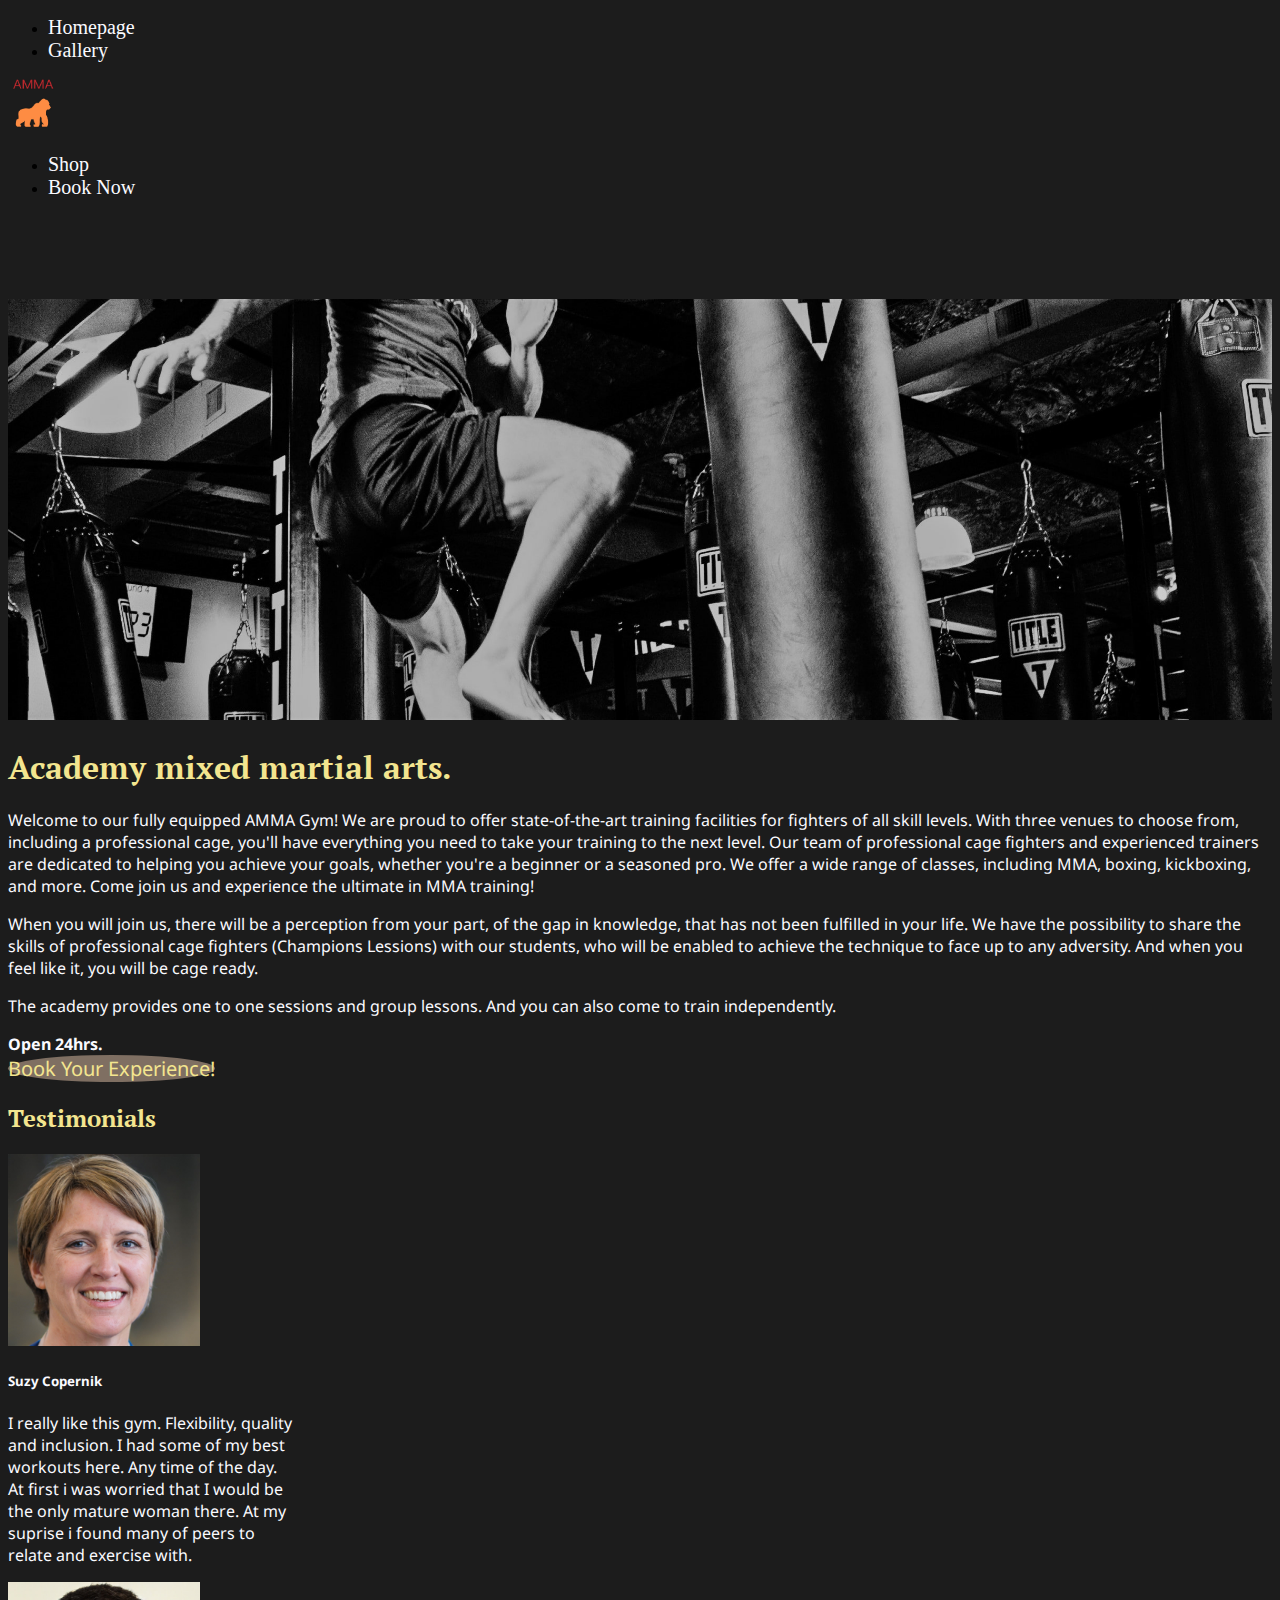
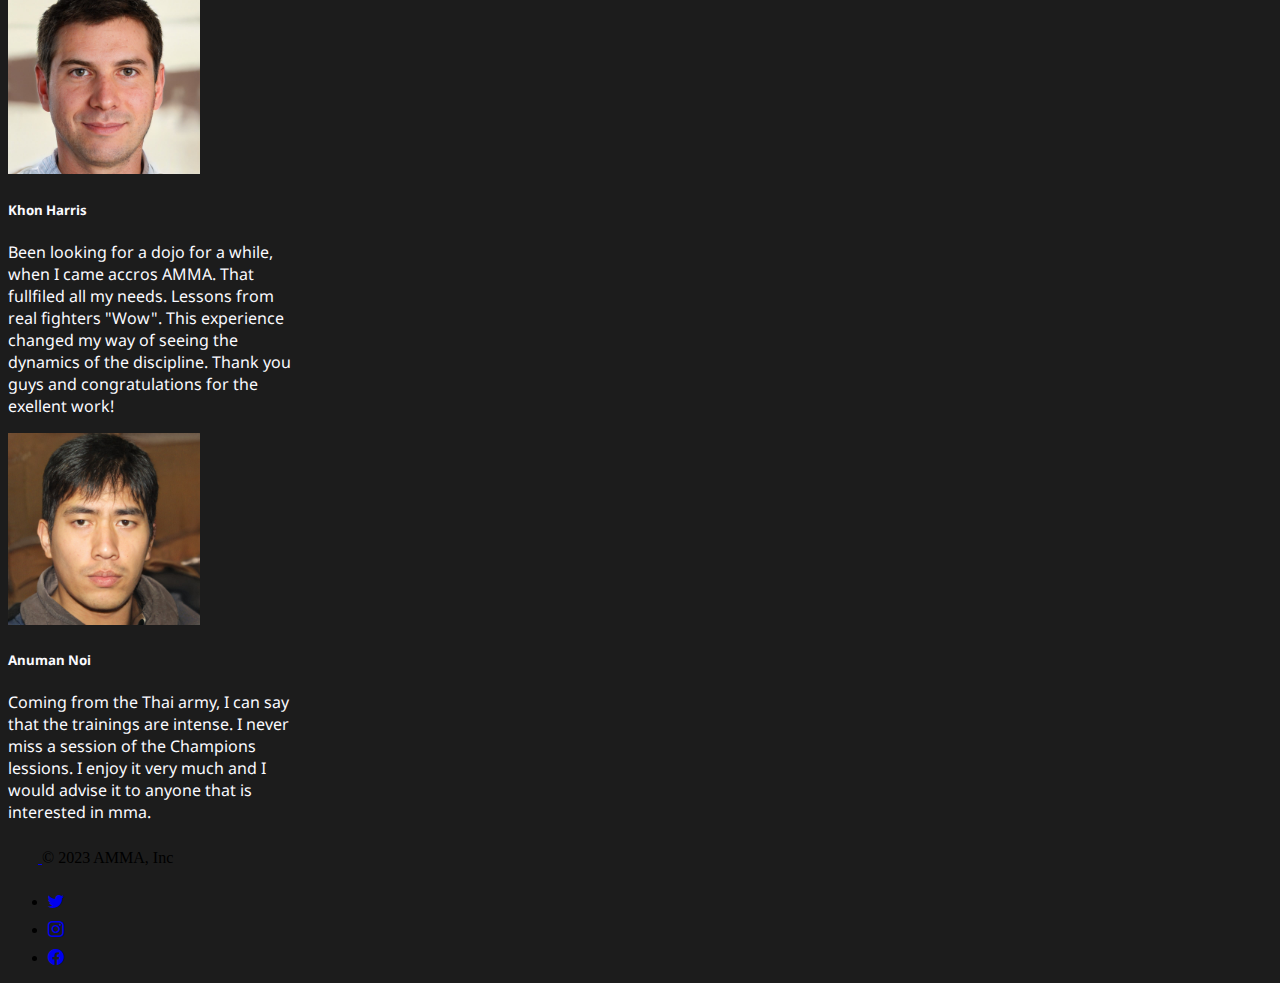
==== index.html @ ae50d0cd "Add read me material" ====
<!DOCTYPE html>
<html lang="en">

<head>
    <meta charset="utf-8">
    <meta name="viewport" content="width=device-width, initial-scale=1">
    <meta name="description" content="Academy Mixed Martial Arts Gym London">
    <title>AMMA Homepage</title>
    <link rel="icon" type="image/x-icon" href="./assets/images/logo.jpg">
    <link href="https://cdn.jsdelivr.net/npm/bootstrap@5.2.3/dist/css/bootstrap.min.css" rel="stylesheet"
        integrity="sha384-rbsA2VBKQhggwzxH7pPCaAqO46MgnOM80zW1RWuH61DGLwZJEdK2Kadq2F9CUG65" crossorigin="anonymous">
    <link rel="stylesheet" href="https://cdn.jsdelivr.net/npm/bootstrap-icons@1.10.3/font/bootstrap-icons.css">
    <link href="./assets/css/style.css" rel="stylesheet">
</head>

<body>
    <main class="bg">
        <!--nav-->
        <nav>
            <div class="navbarr container-fluid border-bottom fixed-top cbg">
                <div class="d-flex justify-content-md-center py-3 gap-md-5">
                    <ul class="nav nav-pills gap-md-5 col-sm-5 d-flex justify-content-center">
                        <li class="nav-item"><a href="index.html" class="nav-link active"
                                aria-current="page" aria-labelledby="homepage">Homepage</a></li>
                        <li class="nav-item"><a href="gallery.html" class="nav-link" aria-labelledby="gallery">Gallery</a></li>
                    </ul>
                    <a href="index.html"><img src="./assets/images/logo.jpg" class="middlelogo" alt="AMMA logo" aria-labelledby="logo nav to homepage"></a>
                    <ul class="nav nav-pills gap-md-5 col-sm-5 d-flex justify-content-center">
                        <li class="nav-item"><a href="shop.html" class="nav-link" aria-labelledby="shop">Shop</a></li>
                        <li class="nav-item"><a href="book.html" class="nav-link" aria-labelledby="book now">Book Now</a></li>
                    </ul>
                </div>
            </div>
        </nav>
        <!--/nav-->
        <!--hero-img-->
        <header>

            <div class="d-flex margin-t" aria-label="hero image man kicking a bag in the gym">
                <img class="hero-img img-fluid" alt="man kicking a bag in the gym" src="./assets/images/hero.jpg">
            </div>

        </header>

        <!--/hero-img-->
        <!--intro-->
        <section id="intro">
            <div class="container text-color mt-5 mb-5">
                <div class="row">
                    <div class="col-lg-3 col-md-2"></div>
                    <div class="col-lg-6 col-md-8 text-center">
                        <h1 class="heading-color mb-4">Academy mixed martial arts.</h1>

                        <p>
                            Welcome to our fully equipped AMMA Gym! We are proud to offer state-of-the-art training
                            facilities for fighters of all skill levels. With three venues to choose from, including a
                            professional cage, you'll
                            have everything you need to take your training to the next level. Our team of professional
                            cage fighters and experienced trainers are dedicated to helping you achieve your goals,
                            whether you're a beginner or
                            a seasoned pro. We offer a wide range of classes, including MMA, boxing, kickboxing, and
                            more. Come join us and experience the ultimate in MMA training!
                        </p>

                        <p>
                            When you will join us, there will be a perception from your part, of the gap in knowledge,
                            that has not been fulfilled in your life. We have the possibility to share the skills of
                            professional cage fighters
                            (Champions Lessions) with our students, who will be enabled to achieve the technique to face
                            up to any adversity. And when you feel like it, you will be cage ready.
                        </p>

                        <p>The academy provides one to one sessions and group lessons. And you can also come to train
                            independently.</p>

                        <strong>Open 24hrs.</strong>
                    </div>
                    <div class="nav-item"><a href="book.html" class="btn btn-primary nav-link mt-3">Book Your
                            Experience!</a></div>
                </div>
            </div>
        </section>
        <!--/intro-->
        <!--testimonials-->
        <section id="testimonials">
            <!--title-testimonials-->
            <div class="container">
                <div class="row mb-4">
                    <div class="col-12">
                        <h2 class="heading-color text-center">Testimonials</h2>
                    </div>
                </div>
            </div>
            <!--/title-testimonials-->
            <div class="container">
                <div class="row text-center cbg">
                    <!--testimonial-1-->
                    <div class="col-lg-4 d-flex justify-content-center">
                        <div class="card cbg" style="width: 18rem;">
                            <img src="./assets/images/image1.jpeg" class="card-img-top rounded-circle mx-auto d-block"
                                style="width: 12rem" alt="Photo of the testimonial Suzy Copernik" aria-label="Photo of the testimonial Suzy Copernik">
                            <div class="card-body text-color">
                                <h5 class="card-title">Suzy Copernik</h5>
                                <p class="card-text">
                                    I really like this gym. Flexibility, quality and inclusion. I had some of my best
                                    workouts here. Any time of the day. At first i was worried that I would be the only
                                    mature woman there. At my suprise
                                    i found many of peers to relate and exercise with.
                                </p>
                            </div>
                        </div>
                    </div>
                    <!--/testimonial-1-->
                    <!--testimonial-2-->
                    <div class="col-lg-4 d-flex justify-content-center">
                        <div class="card cbg" style="width: 18rem;">
                            <img src="./assets/images/image2.jpeg" class="card-img-top rounded-circle mx-auto d-block"
                                style="width: 12rem" alt="Photo of the testimonial Khon Harris" aria-label="Photo of the testimonial Khon Harris">
                            <div class="card-body text-color">
                                <h5 class="card-title">Khon Harris</h5>
                                <p class="card-text">
                                    Been looking for a dojo for a while, when I came accros AMMA. That fullfiled all my
                                    needs. Lessons from real fighters "Wow". This experience changed my way of seeing
                                    the dynamics of the discipline.
                                    Thank you guys and congratulations for the exellent work!
                                </p>
                            </div>
                        </div>
                    </div>
                    <!--/testimonial-2-->
                    <!--testimonial-3-->
                    <div class="col-lg-4 d-flex justify-content-center">
                        <div class="card cbg" style="width: 18rem;">
                            <img src="./assets/images/image3.jpeg" class="card-img-top rounded-circle mx-auto d-block"
                                style="width: 12rem" alt="Photo of the testimonial Anuman Noi" aria-label="Photo of the testimonial Anuman Noi">
                            <div class="card-body text-color">
                                <h5 class="card-title">Anuman Noi</h5>
                                <p class="card-text">
                                    Coming from the Thai army, I can say that the trainings are intense. I never miss a
                                    session of the Champions lessions. I enjoy it very much and I would advise it to
                                    anyone that is interested in mma.
                                </p>
                            </div>
                        </div>
                    </div>
                    <!--/testimonial-3-->
                </div>
            </div>
        </section>
        <!--/testimonials-->
        <!--footer-->
        <footer class="container-fluid">
            <div class="d-flex flex-wrap justify-content-between align-items-center py-3 my-4 border-top ">
                <div class="col-md-4 d-flex align-items-center">
                    <a href="/" class="mb-3 me-2 mb-md-0 text-muted text-decoration-none lh-1">
                        <svg class="bi" width="30" height="24">
                            <use xlink:href="#bootstrap" /></svg>
                    </a>
                    <span class="mb-3 mb-md-0 text-muted mt-2" aria-labelledby="copyright">&copy; 2023 AMMA, Inc</span>
                </div>
                <ul class="nav col-md-4 justify-content-end list-unstyled d-flex fs-4">
                    <li class="ms-3"><a class="text-muted link-info" aria-labelledby="twitter icon link" href="https://twitter.com/"><i
                                class="bi bi-twitter"></i><svg class="bi" width="24" height="24">
                                <use xlink:href="#twitter" /></svg></a></li>
                    <li class="ms-3"><a class="text-muted link-info" aria-labelledby="instagram icon link" href="https://www.instagram.com/"><i
                                class="bi bi-instagram"></i><svg class="bi" width="24" height="24">
                                <use xlink:href="#instagram" /></svg></a></li>
                    <li class="ms-3"><a class="text-muted link-info" aria-labelledby="facebook icon link" href="https://en-gb.facebook.com/"><i
                                class="bi bi-facebook"></i><svg class="bi" width="24" height="24">
                                <use xlink:href="#facebook" /></svg></a></li>
                </ul>
            </div>
        </footer>
        
        <!--/footer-->
    </main>

    <script src="https://cdn.jsdelivr.net/npm/bootstrap@5.2.3/dist/js/bootstrap.bundle.min.js"
        integrity="sha384-kenU1KFdBIe4zVF0s0G1M5b4hcpxyD9F7jL+jjXkk+Q2h455rYXK/7HAuoJl+0I4" crossorigin="anonymous">
    </script>
</body>

</html>
---- assets/css/style.css ----
@import url('https://fonts.googleapis.com/css2?family=Noto+Sans:wght@300&family=PT+Serif&display=swap');



body {
    background-color: #1c1c1c;
}


.cbg {
    background-color: #1c1c1c;
}

/*------------------------ Navbar*/
.middlelogo {
    width: 50px;
    height: 50px;
    margin-bottom: 5px;
    padding: 0;
}

.nav-link {
    color: #fafaff;
    text-decoration: none;
    font-size: 20px;
}

.nav-link:hover {
    background-color: #ed9831;
    border-radius: 70%;
    color: #1c1c1c;
    text-decoration: none;
    transition: background-color 0.5s ease-in-out;
}

.nav-pills {
    --bs-nav-pills-border-radius: 70%;
    --bs-nav-link-hover-color: var(--bs-link-hover-color);
    --bs-nav-pills-link-active-bg: #ed9831;
    --bs-nav-pills-link-active-color: #1c1c1c;
}

@media (max-width: 991.98px) {
    .navbarr {
        position: relative;
    }
}

/*------------------------Hero-image*/
.hero-img {
    width: 100%;
    height: auto;
}

/* --------------------------------Testimonials*/
.card-img-top {
    transition: transform 0.5s ease-in-out;
}

.card-img-top:hover {
    transform: scale(1.1)
}

/*----------------Headings*/
.heading-color {
    color: #f3e58f;
    font-family: 'PT Serif', serif;
}

/*----------------Intro*/
.text-color {
    color: #fafaff;
    font-family: 'Noto Sans', sans-serif;
}

/*----------------Button*/
.btn-primary {
    color: #f3e58f;
    background-color: #7f6f62;
    border-radius: 70%;
}






/*--------------------------------------------------------------------------------Margin-top*/
.margin-t {
    margin-top: 20px;
}

@media (min-width: 991.96px) {
    .margin-t {
        margin-top: 100px;
    }
}



/*-----------------------------------------Book page*/
.bh {
    height: 500px;
}

.buth {
    bottom: 10px;
    position: absolute;
}
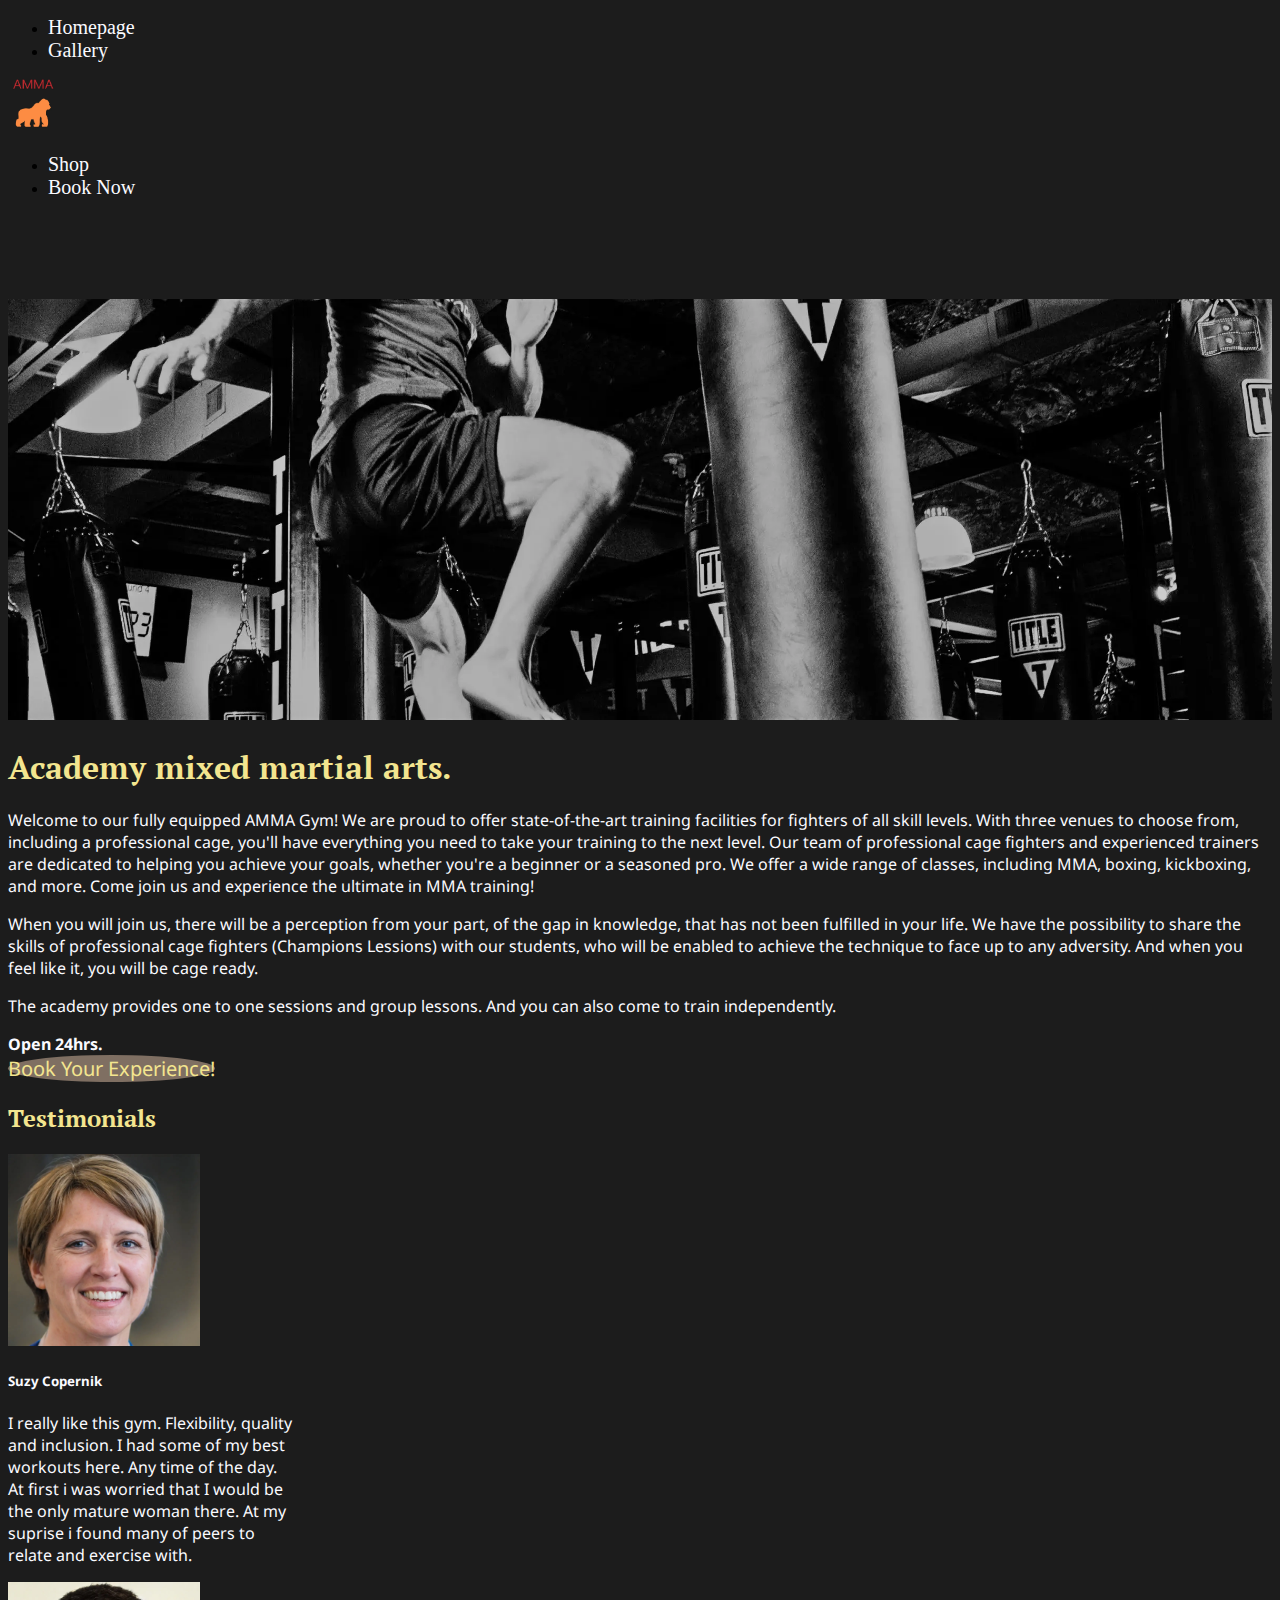
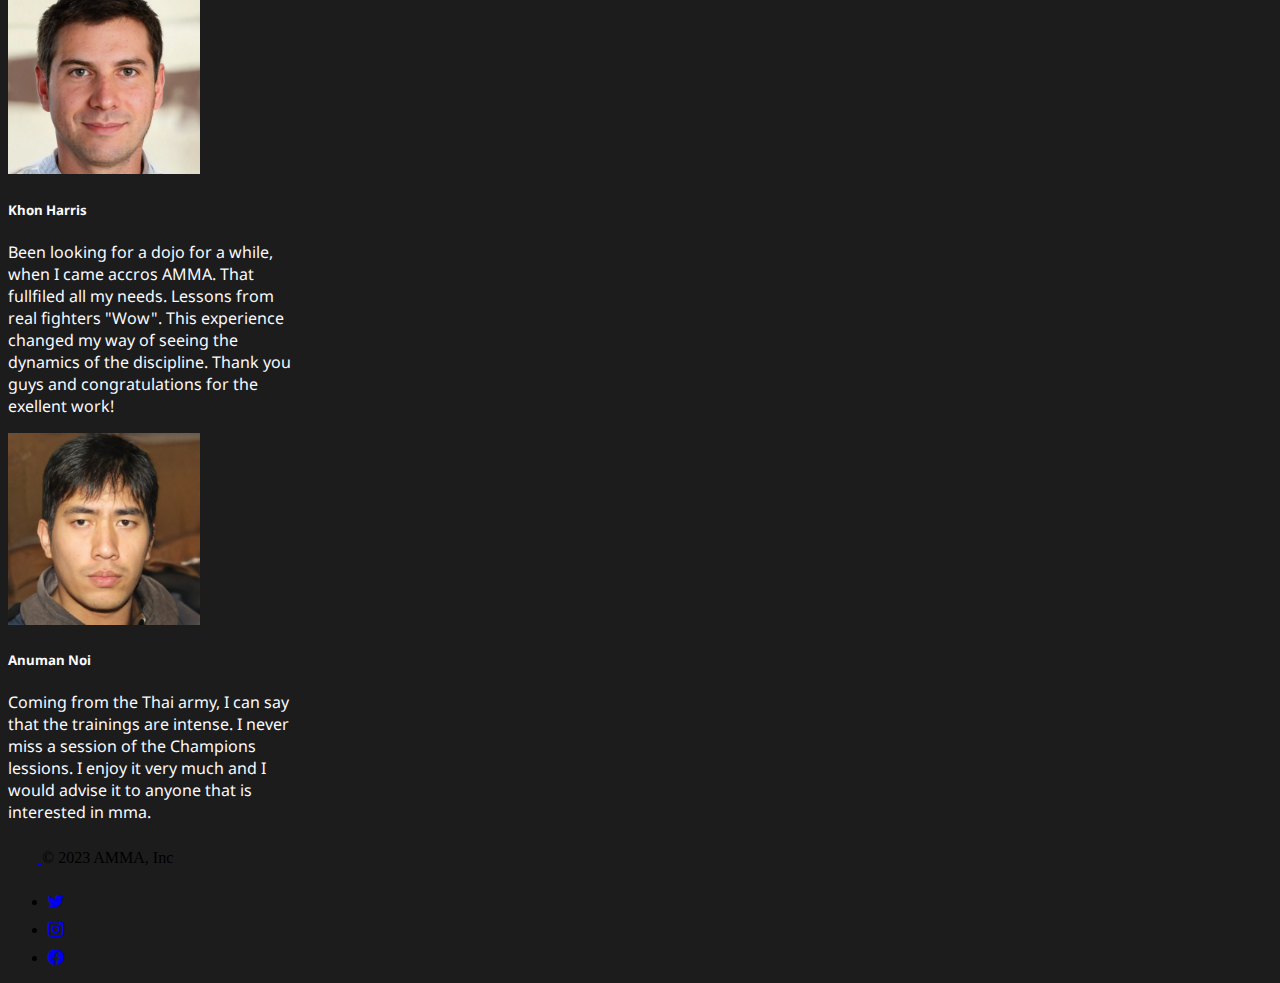
==== commit 67b4d794: "Convert img to webp" ====
--- a/index.html
+++ b/index.html
@@ -6,7 +6,7 @@
     <meta name="viewport" content="width=device-width, initial-scale=1">
     <meta name="description" content="Academy Mixed Martial Arts Gym London">
     <title>AMMA Homepage</title>
-    <link rel="icon" type="image/x-icon" href="./assets/images/logo.jpg">
+    <link rel="icon" type="image/x-icon" href="./assets/images/logo.webp">
     <link href="https://cdn.jsdelivr.net/npm/bootstrap@5.2.3/dist/css/bootstrap.min.css" rel="stylesheet"
         integrity="sha384-rbsA2VBKQhggwzxH7pPCaAqO46MgnOM80zW1RWuH61DGLwZJEdK2Kadq2F9CUG65" crossorigin="anonymous">
     <link rel="stylesheet" href="https://cdn.jsdelivr.net/npm/bootstrap-icons@1.10.3/font/bootstrap-icons.css">
@@ -21,13 +21,13 @@
                 <div class="d-flex justify-content-md-center py-3 gap-md-5">
                     <ul class="nav nav-pills gap-md-5 col-sm-5 d-flex justify-content-center">
                         <li class="nav-item"><a href="index.html" class="nav-link active"
-                                aria-current="page" aria-labelledby="homepage">Homepage</a></li>
-                        <li class="nav-item"><a href="gallery.html" class="nav-link" aria-labelledby="gallery">Gallery</a></li>
+                                aria-current="page" aria-label="homepage">Homepage</a></li>
+                        <li class="nav-item"><a href="gallery.html" class="nav-link" aria-label="gallery">Gallery</a></li>
                     </ul>
-                    <a href="index.html"><img src="./assets/images/logo.jpg" class="middlelogo" alt="AMMA logo" aria-labelledby="logo nav to homepage"></a>
+                    <a href="index.html"><img src="./assets/images/logo.webp" class="middlelogo" alt="AMMA logo" aria-label="logo nav to homepage"></a>
                     <ul class="nav nav-pills gap-md-5 col-sm-5 d-flex justify-content-center">
-                        <li class="nav-item"><a href="shop.html" class="nav-link" aria-labelledby="shop">Shop</a></li>
-                        <li class="nav-item"><a href="book.html" class="nav-link" aria-labelledby="book now">Book Now</a></li>
+                        <li class="nav-item"><a href="shop.html" class="nav-link" aria-label="shop">Shop</a></li>
+                        <li class="nav-item"><a href="book.html" class="nav-link" aria-label="book now">Book Now</a></li>
                     </ul>
                 </div>
             </div>
@@ -37,7 +37,7 @@
         <header>
 
             <div class="d-flex margin-t" aria-label="hero image man kicking a bag in the gym">
-                <img class="hero-img img-fluid" alt="man kicking a bag in the gym" src="./assets/images/hero.jpg">
+                <img class="hero-img img-fluid" alt="man kicking a bag in the gym" src="./assets/images/hero.webp">
             </div>
 
         </header>
@@ -97,7 +97,7 @@
                     <!--testimonial-1-->
                     <div class="col-lg-4 d-flex justify-content-center">
                         <div class="card cbg" style="width: 18rem;">
-                            <img src="./assets/images/image1.jpeg" class="card-img-top rounded-circle mx-auto d-block"
+                            <img src="./assets/images/testimonial1.webp" class="card-img-top rounded-circle mx-auto d-block"
                                 style="width: 12rem" alt="Photo of the testimonial Suzy Copernik" aria-label="Photo of the testimonial Suzy Copernik">
                             <div class="card-body text-color">
                                 <h5 class="card-title">Suzy Copernik</h5>
@@ -114,7 +114,7 @@
                     <!--testimonial-2-->
                     <div class="col-lg-4 d-flex justify-content-center">
                         <div class="card cbg" style="width: 18rem;">
-                            <img src="./assets/images/image2.jpeg" class="card-img-top rounded-circle mx-auto d-block"
+                            <img src="./assets/images/testimonial2.webp" class="card-img-top rounded-circle mx-auto d-block"
                                 style="width: 12rem" alt="Photo of the testimonial Khon Harris" aria-label="Photo of the testimonial Khon Harris">
                             <div class="card-body text-color">
                                 <h5 class="card-title">Khon Harris</h5>
@@ -131,7 +131,7 @@
                     <!--testimonial-3-->
                     <div class="col-lg-4 d-flex justify-content-center">
                         <div class="card cbg" style="width: 18rem;">
-                            <img src="./assets/images/image3.jpeg" class="card-img-top rounded-circle mx-auto d-block"
+                            <img src="./assets/images/testimonial3.webp" class="card-img-top rounded-circle mx-auto d-block"
                                 style="width: 12rem" alt="Photo of the testimonial Anuman Noi" aria-label="Photo of the testimonial Anuman Noi">
                             <div class="card-body text-color">
                                 <h5 class="card-title">Anuman Noi</h5>
@@ -156,16 +156,16 @@
                         <svg class="bi" width="30" height="24">
                             <use xlink:href="#bootstrap" /></svg>
                     </a>
-                    <span class="mb-3 mb-md-0 text-muted mt-2" aria-labelledby="copyright">&copy; 2023 AMMA, Inc</span>
+                    <span class="mb-3 mb-md-0 text-muted mt-2" aria-label="copyright">&copy; 2023 AMMA, Inc</span>
                 </div>
                 <ul class="nav col-md-4 justify-content-end list-unstyled d-flex fs-4">
-                    <li class="ms-3"><a class="text-muted link-info" aria-labelledby="twitter icon link" href="https://twitter.com/"><i
+                    <li class="ms-3"><a class="text-muted link-info" aria-label="twitter icon link" href="https://twitter.com/"><i
                                 class="bi bi-twitter"></i><svg class="bi" width="24" height="24">
                                 <use xlink:href="#twitter" /></svg></a></li>
-                    <li class="ms-3"><a class="text-muted link-info" aria-labelledby="instagram icon link" href="https://www.instagram.com/"><i
+                    <li class="ms-3"><a class="text-muted link-info" aria-label="instagram icon link" href="https://www.instagram.com/"><i
                                 class="bi bi-instagram"></i><svg class="bi" width="24" height="24">
                                 <use xlink:href="#instagram" /></svg></a></li>
-                    <li class="ms-3"><a class="text-muted link-info" aria-labelledby="facebook icon link" href="https://en-gb.facebook.com/"><i
+                    <li class="ms-3"><a class="text-muted link-info" aria-label="facebook icon link" href="https://en-gb.facebook.com/"><i
                                 class="bi bi-facebook"></i><svg class="bi" width="24" height="24">
                                 <use xlink:href="#facebook" /></svg></a></li>
                 </ul>
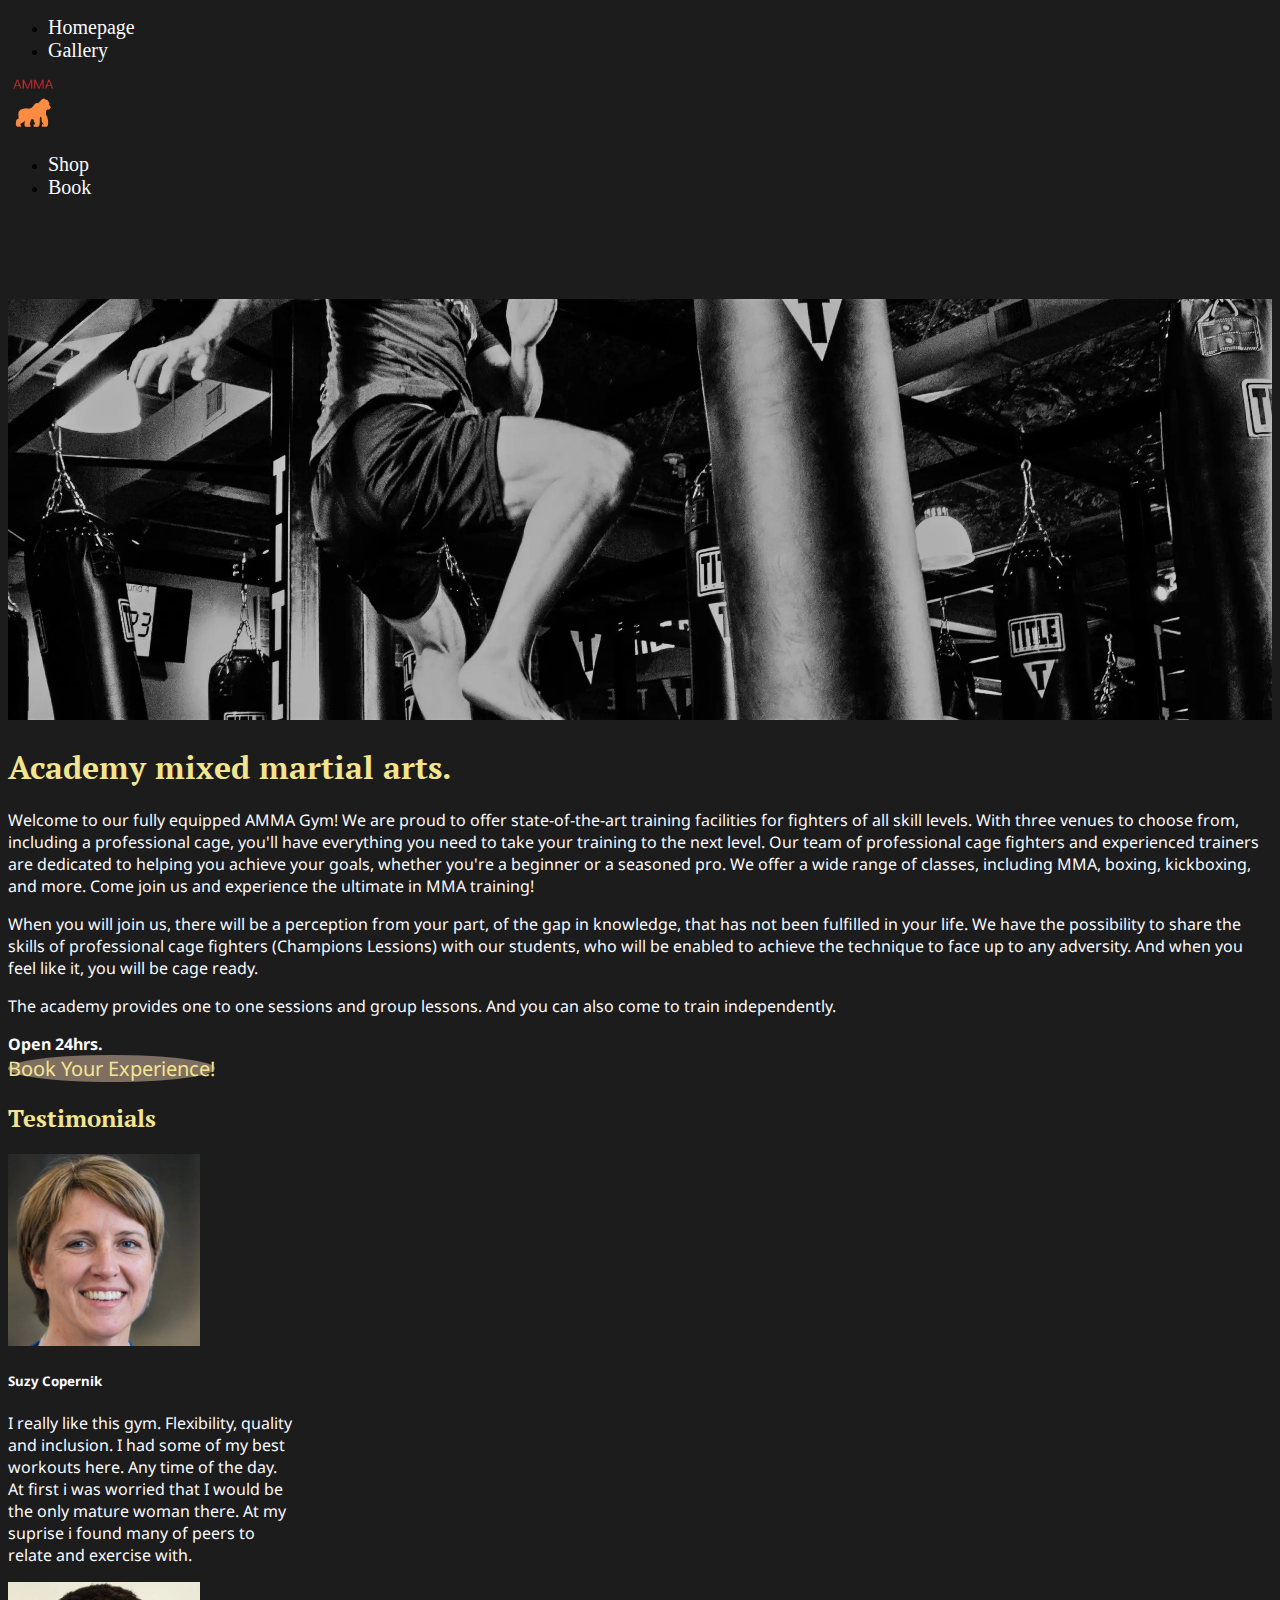
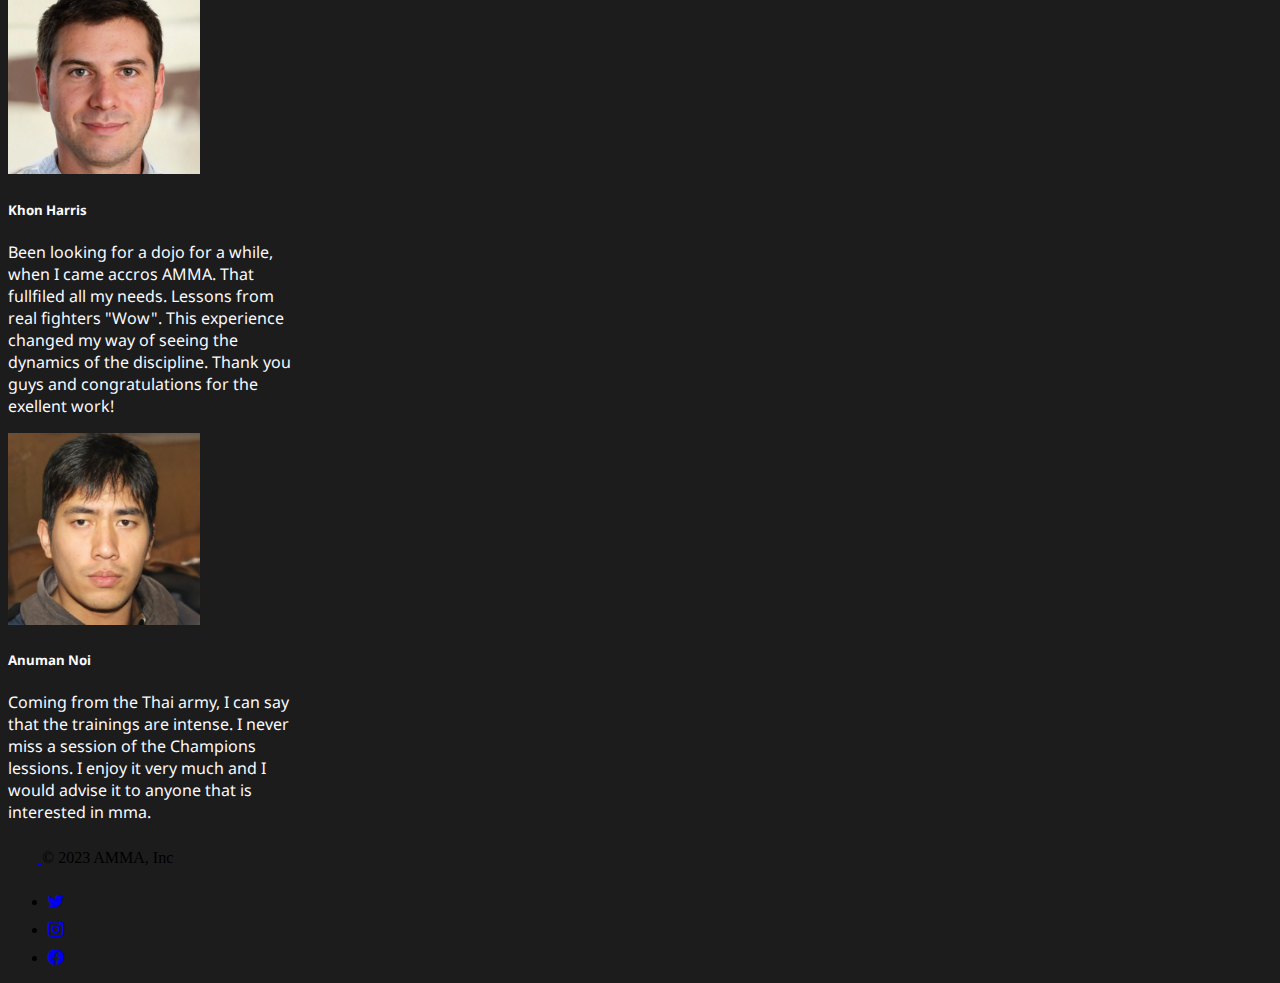
==== commit ee657548: "took the now out of book now for responsivnes" ====
--- a/index.html
+++ b/index.html
@@ -27,7 +27,7 @@
                     <a href="index.html"><img src="./assets/images/logo.webp" class="middlelogo" alt="AMMA logo" aria-label="logo nav to homepage"></a>
                     <ul class="nav nav-pills gap-md-5 col-sm-5 d-flex justify-content-center">
                         <li class="nav-item"><a href="shop.html" class="nav-link" aria-label="shop">Shop</a></li>
-                        <li class="nav-item"><a href="book.html" class="nav-link" aria-label="book now">Book Now</a></li>
+                        <li class="nav-item"><a href="book.html" class="nav-link" aria-label="book">Book</a></li>
                     </ul>
                 </div>
             </div>
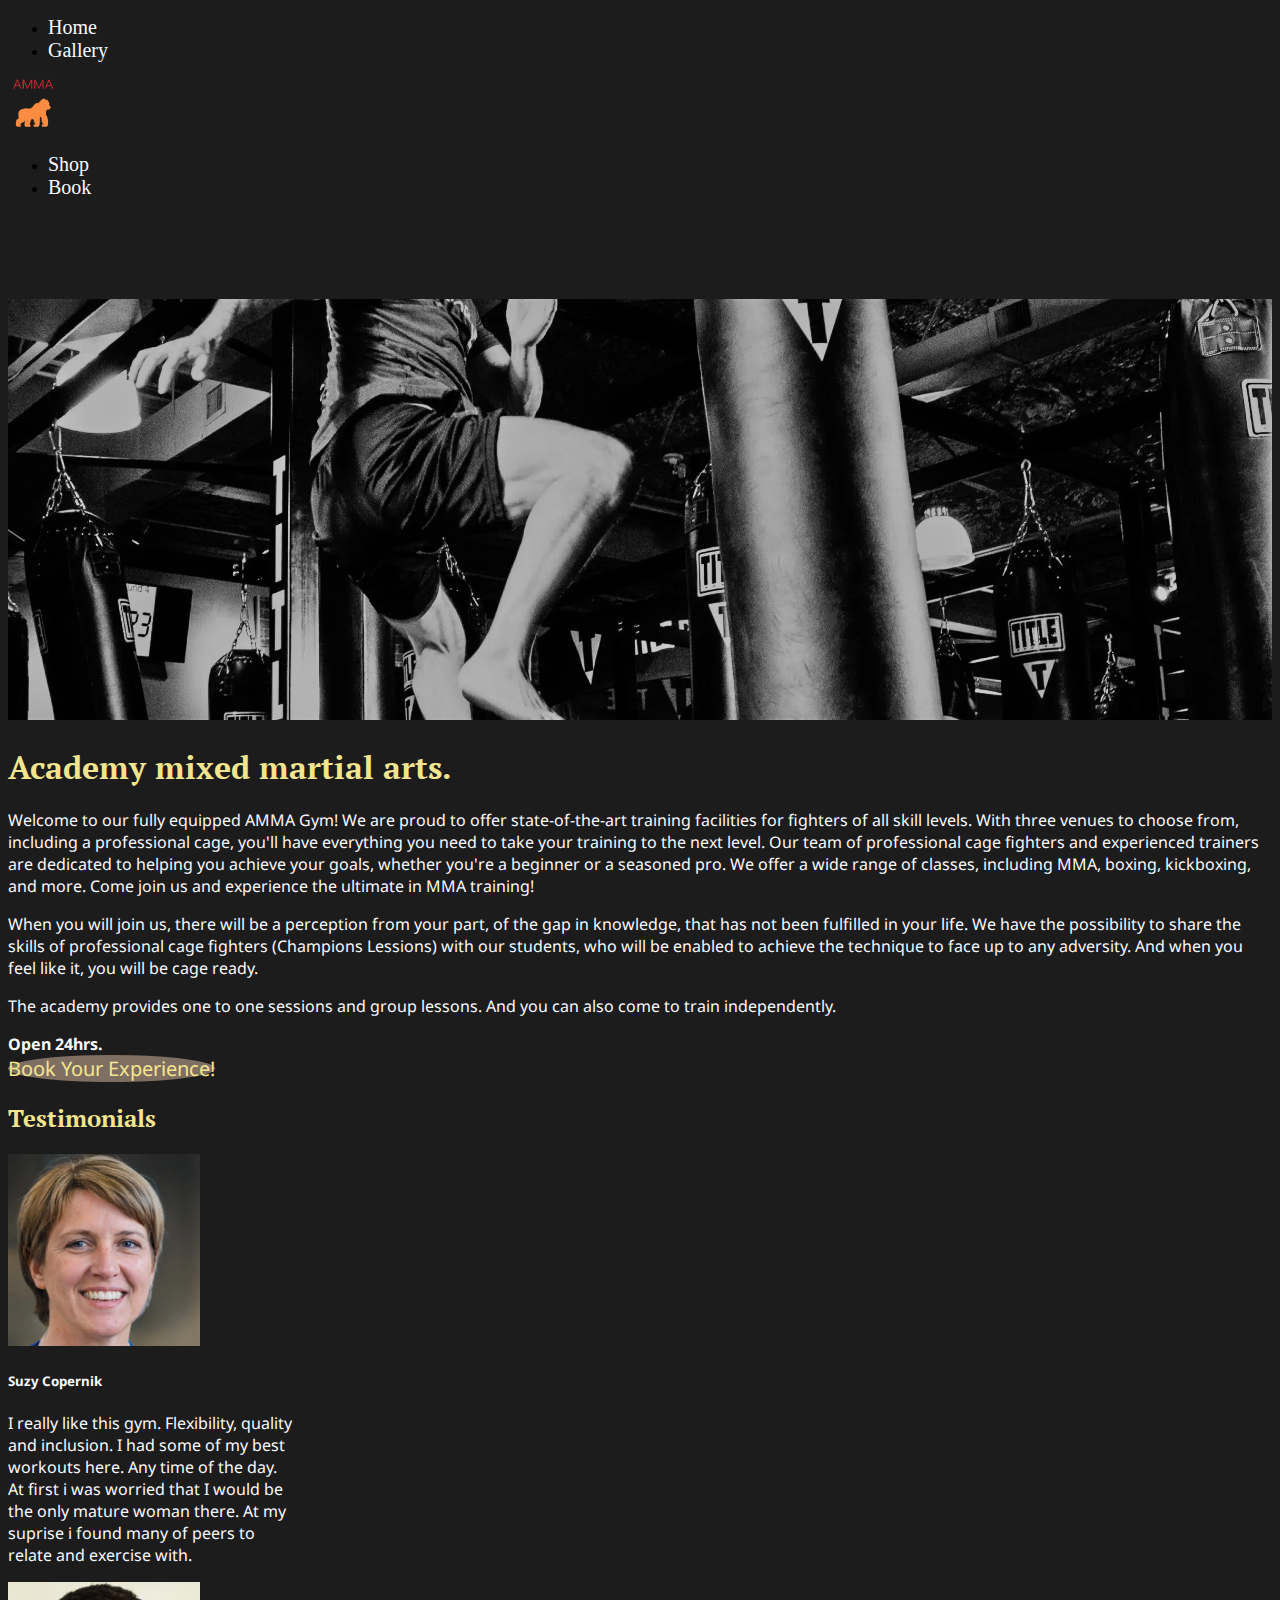
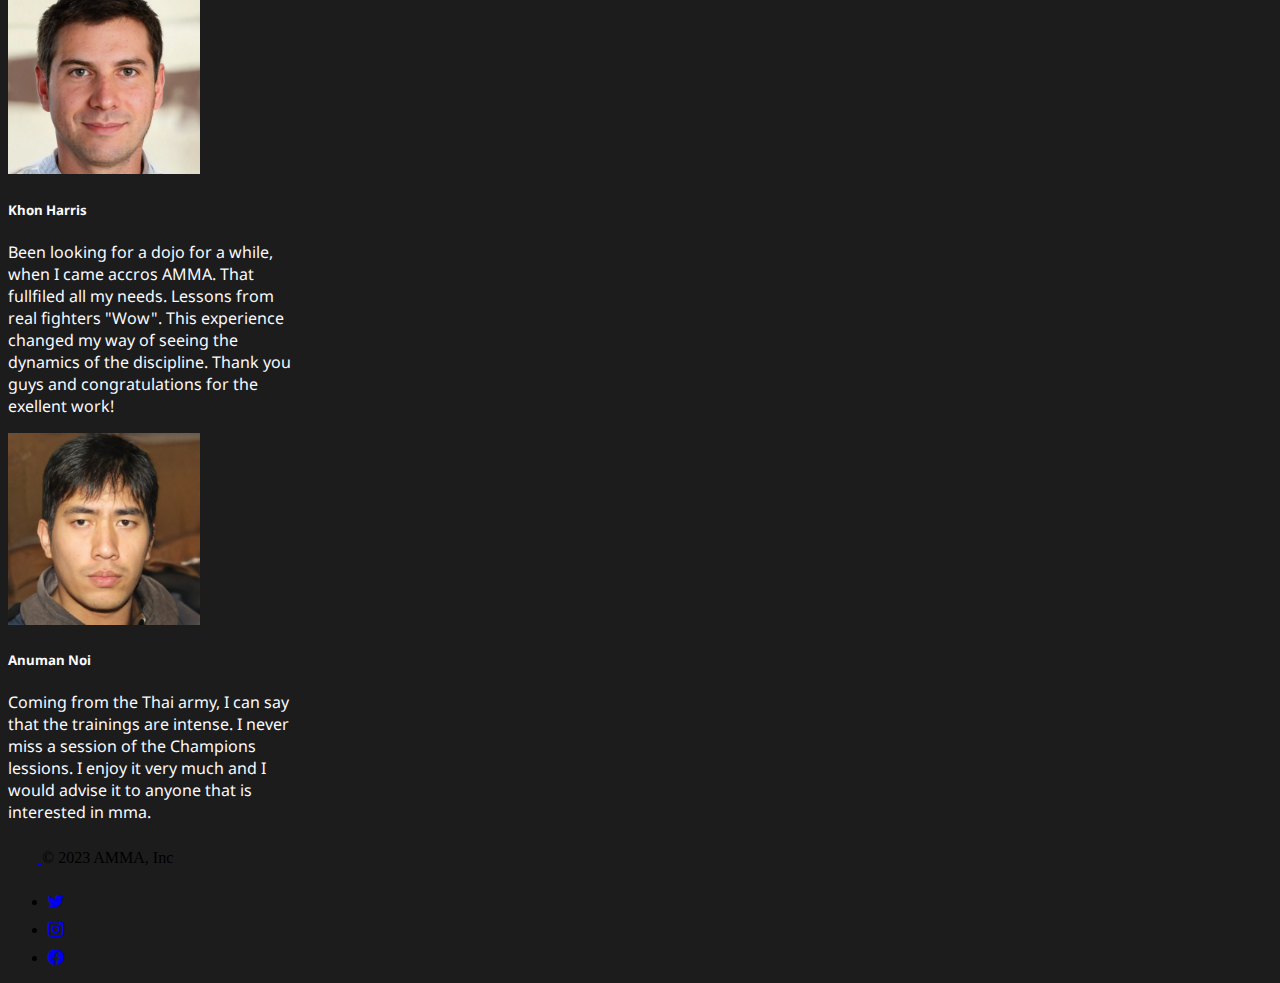
==== commit 25e3f034: "take out page from homepage" ====
--- a/index.html
+++ b/index.html
@@ -21,7 +21,7 @@
                 <div class="d-flex justify-content-md-center py-3 gap-md-5">
                     <ul class="nav nav-pills gap-md-5 col-sm-5 d-flex justify-content-center">
                         <li class="nav-item"><a href="index.html" class="nav-link active"
-                                aria-current="page" aria-label="homepage">Homepage</a></li>
+                                aria-current="page" aria-label="homepage">Home</a></li>
                         <li class="nav-item"><a href="gallery.html" class="nav-link" aria-label="gallery">Gallery</a></li>
                     </ul>
                     <a href="index.html"><img src="./assets/images/logo.webp" class="middlelogo" alt="AMMA logo" aria-label="logo nav to homepage"></a>
